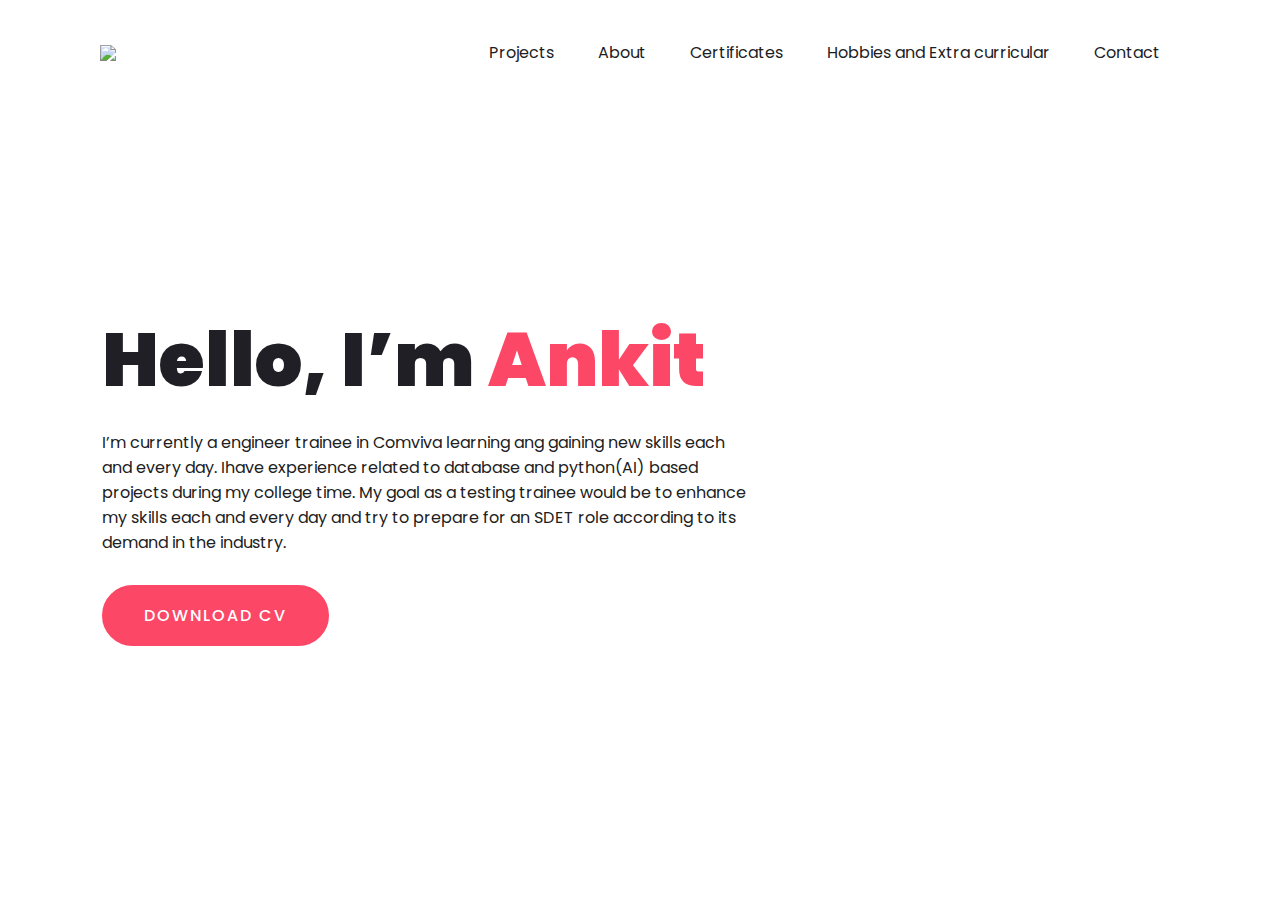
==== index.html @ 0cf40d2d "Add files via upload" ====
<!DOCTYPE html>
<html lang="en">
    <head>
        <meta charset="UTF-8" />
        <title>Personal Portfolio Website</title>
        <!----CSS link----->
        <link rel="stylesheet" href="style.css" />
    </head>
    <body>
        <div class="hero">
            <nav>
                <img src="C:\Users\ankit.goyal\OneDrive - Comviva Technologies LTD\Desktop\HTML CSS\portfolio website\photo.jpg" class="logo" />
                <ul>
                    <li><a href="projects.html">Projects</a></li>
                    <li><a href="about.html">About</a></li>
                    
                    <li><a href="certificates.html">Certificates</a></li>
                    <li><a href="hobbies.html">Hobbies and Extra curricular</a></li>
                    <li><a href="contact.html">Contact</a></li>
                </ul>
                
            </nav>
            <div class="content">
        
                <h1>Hello, I’m <span>Ankit</span></h1>
                <p>
                    I’m currently a engineer trainee in Comviva learning ang gaining new skills each and every day. Ihave experience related to database and python(AI) based projects during my college time.
					My goal as a testing trainee would be to enhance my skills each and every day and try to prepare for an SDET role according to its demand in the industry.
                </p>
                <a href="Ankit goyal-1.pdf" class="btn">Download CV</a>
            </div>
        </div>
    </body>
</html>
---- style.css ----
@import url("https://fonts.googleapis.com/css2?family=Poppins:wght@400;500;600;700&display=swap");
* {
    margin: 0;
    padding: 0;
    box-sizing: border-box;
    font-family: "Poppins", sans-serif;
}
a {
    text-decoration: none;
}
.hero {
    width: 100%;
    height: 100vh;
    background: url("C:\Users\ankit.goyal\OneDrive - Comviva Technologies LTD\Desktop\HTML CSS\portfolio website\download.jpg");
    background-size: cover;
}
nav {
    display: flex;
    align-items: center;
    justify-content: space-between;
    padding: 30px 100px;
}
.logo {
    max-height: 60px;
}
nav ul li {
    list-style: none;
    display: inline-block;
    padding: 10px 20px;
}
nav ul li a {
    color: #1d1d24;
    position: relative;
    padding: 5px 0;
}
nav ul li a:hover {
    color: #fd4766;
}
nav ul li a:after {
    content: "";
    position: absolute;
    left: 0;
    width: 0;
    height: 3px;
    background: #fd4766;
    transition: 0.3s;
    bottom: 0;
}
nav ul li a:hover:after {
    width: 100%;
}
.btn {
    color: #fff;
    font-size: 16px;
    text-transform: uppercase;
    letter-spacing: 2px;
    padding: 16px 40px;
    border-radius: 500px;
    display: inline-block;
    font-weight: 500;
    transition: all 0.4s ease-in-out;
    background-size: 152% 100%;
    background: #fd4766;
    border: 2px solid #fd4766;
}
.btn:hover {
    background: transparent;
    border-color: #fd4766;
    color: #fd4766;
}
.content {
    position: absolute;
    top: 35%;
    left: 8%;
}
.content .title {
    color: #0a0a0a;
    font-size: 15px;
    text-transform: uppercase;
    letter-spacing: 4px;
    display: inline-block;
    margin-bottom: 20px;
    background: linear-gradient(
        120deg,
        #1c99fe 20.69%,
        #7644ff 50.19%,
        #fd4766 79.69%
    );
    -webkit-background-clip: text;
    -webkit-text-fill-color: transparent;
}
.content h1 {
    color: #1f1f25;
    font-size: 75px;
    font-weight: 900;
    line-height: 90px;
    text-transform: inherit;
    width: 70%;
}
.content h1 span {
    color: #fd4766;
}
.content p {
    width: 55%;
    color: #202020;
    margin-top: 25px;
    margin-bottom: 30px;
}
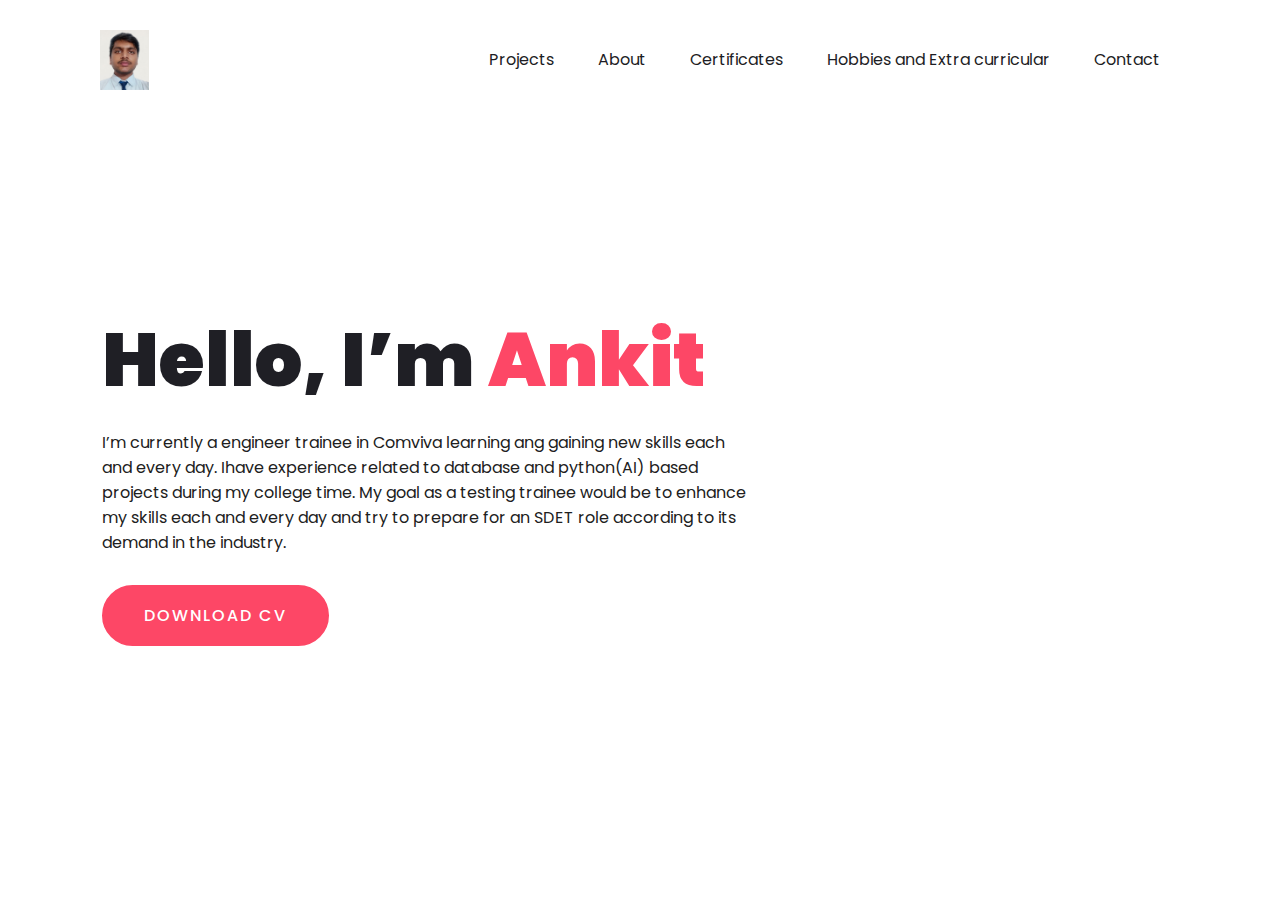
==== commit 58ed1555: "Update index.html" ====
--- a/index.html
+++ b/index.html
@@ -9,7 +9,7 @@
     <body>
         <div class="hero">
             <nav>
-                <img src="C:\Users\ankit.goyal\OneDrive - Comviva Technologies LTD\Desktop\HTML CSS\portfolio website\photo.jpg" class="logo" />
+                <img src="photo.jpg" class="logo" />
                 <ul>
                     <li><a href="projects.html">Projects</a></li>
                     <li><a href="about.html">About</a></li>
@@ -31,4 +31,4 @@
             </div>
         </div>
     </body>
-</html>+</html>
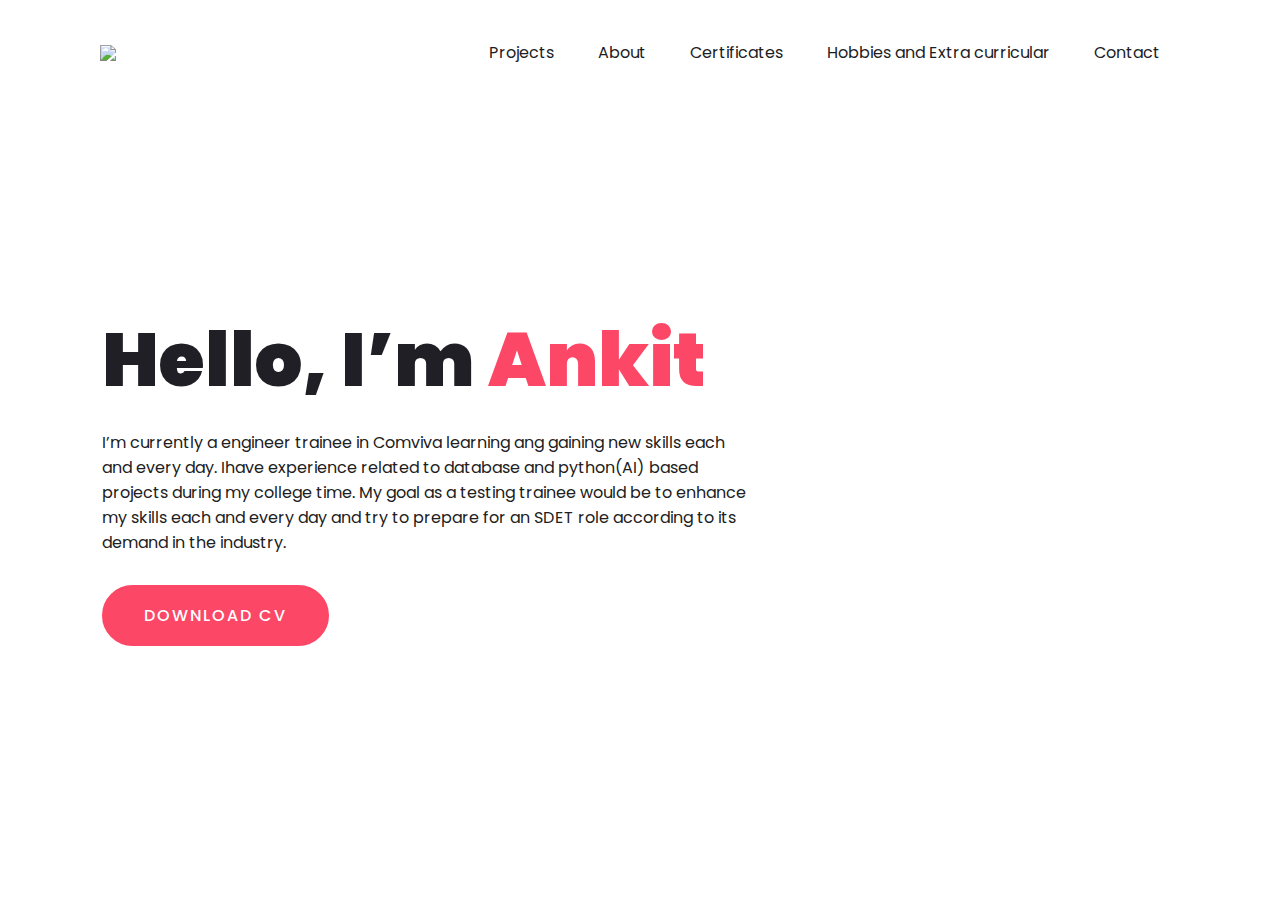
==== commit d9a43a72: "Update index.html" ====
--- a/index.html
+++ b/index.html
@@ -9,7 +9,7 @@
     <body>
         <div class="hero">
             <nav>
-                <img src="photo.jpg" class="logo" />
+                <img src="https://github.com/ag1303-k/ankit_portfolio/blob/main/photo.jpg" class="logo" />
                 <ul>
                     <li><a href="projects.html">Projects</a></li>
                     <li><a href="about.html">About</a></li>
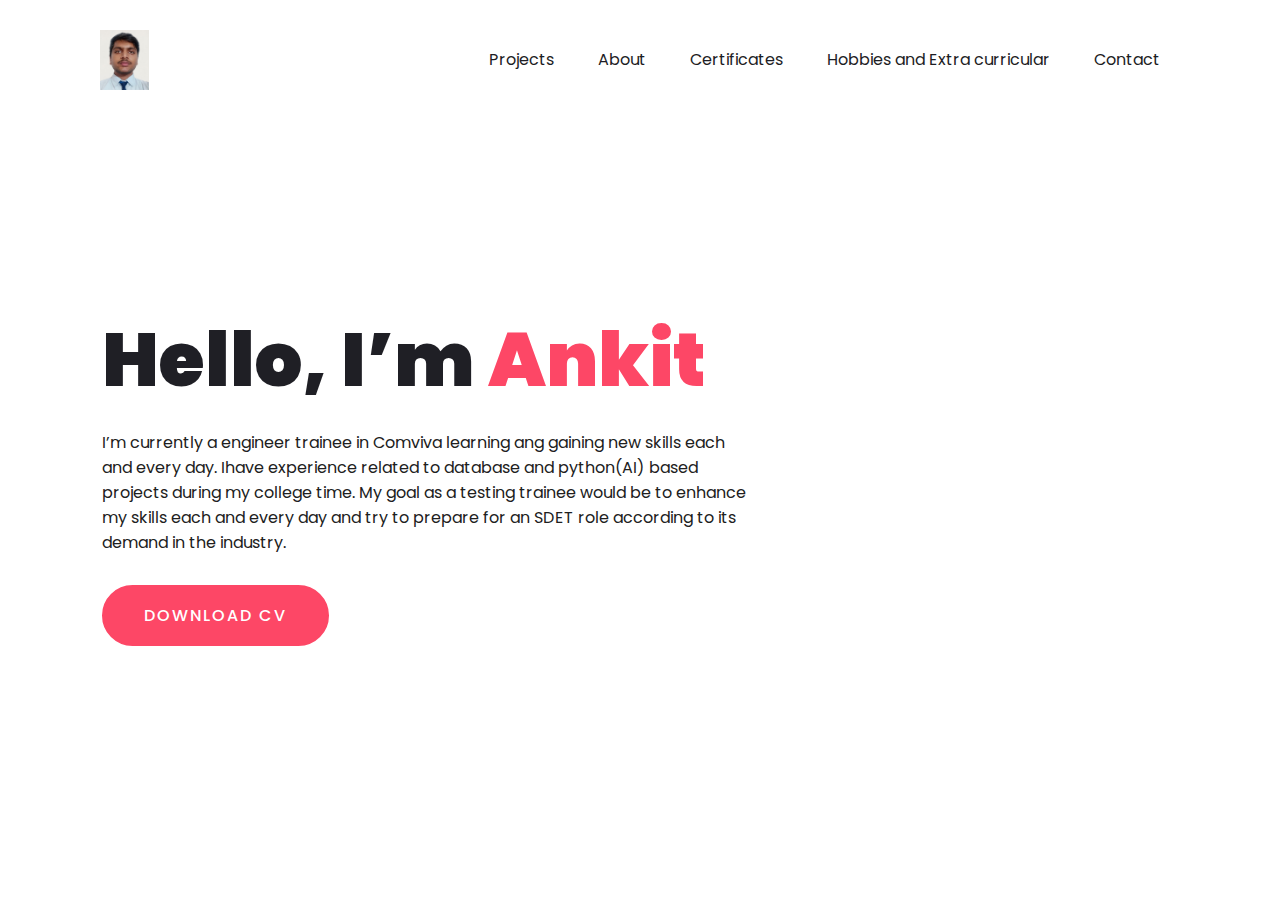
==== commit 9e34cd4a: "Update index.html" ====
--- a/index.html
+++ b/index.html
@@ -9,7 +9,7 @@
     <body>
         <div class="hero">
             <nav>
-                <img src="https://github.com/ag1303-k/ankit_portfolio/blob/main/photo.jpg" class="logo" />
+                <img src="photo.jpg" class="logo" />
                 <ul>
                     <li><a href="projects.html">Projects</a></li>
                     <li><a href="about.html">About</a></li>
